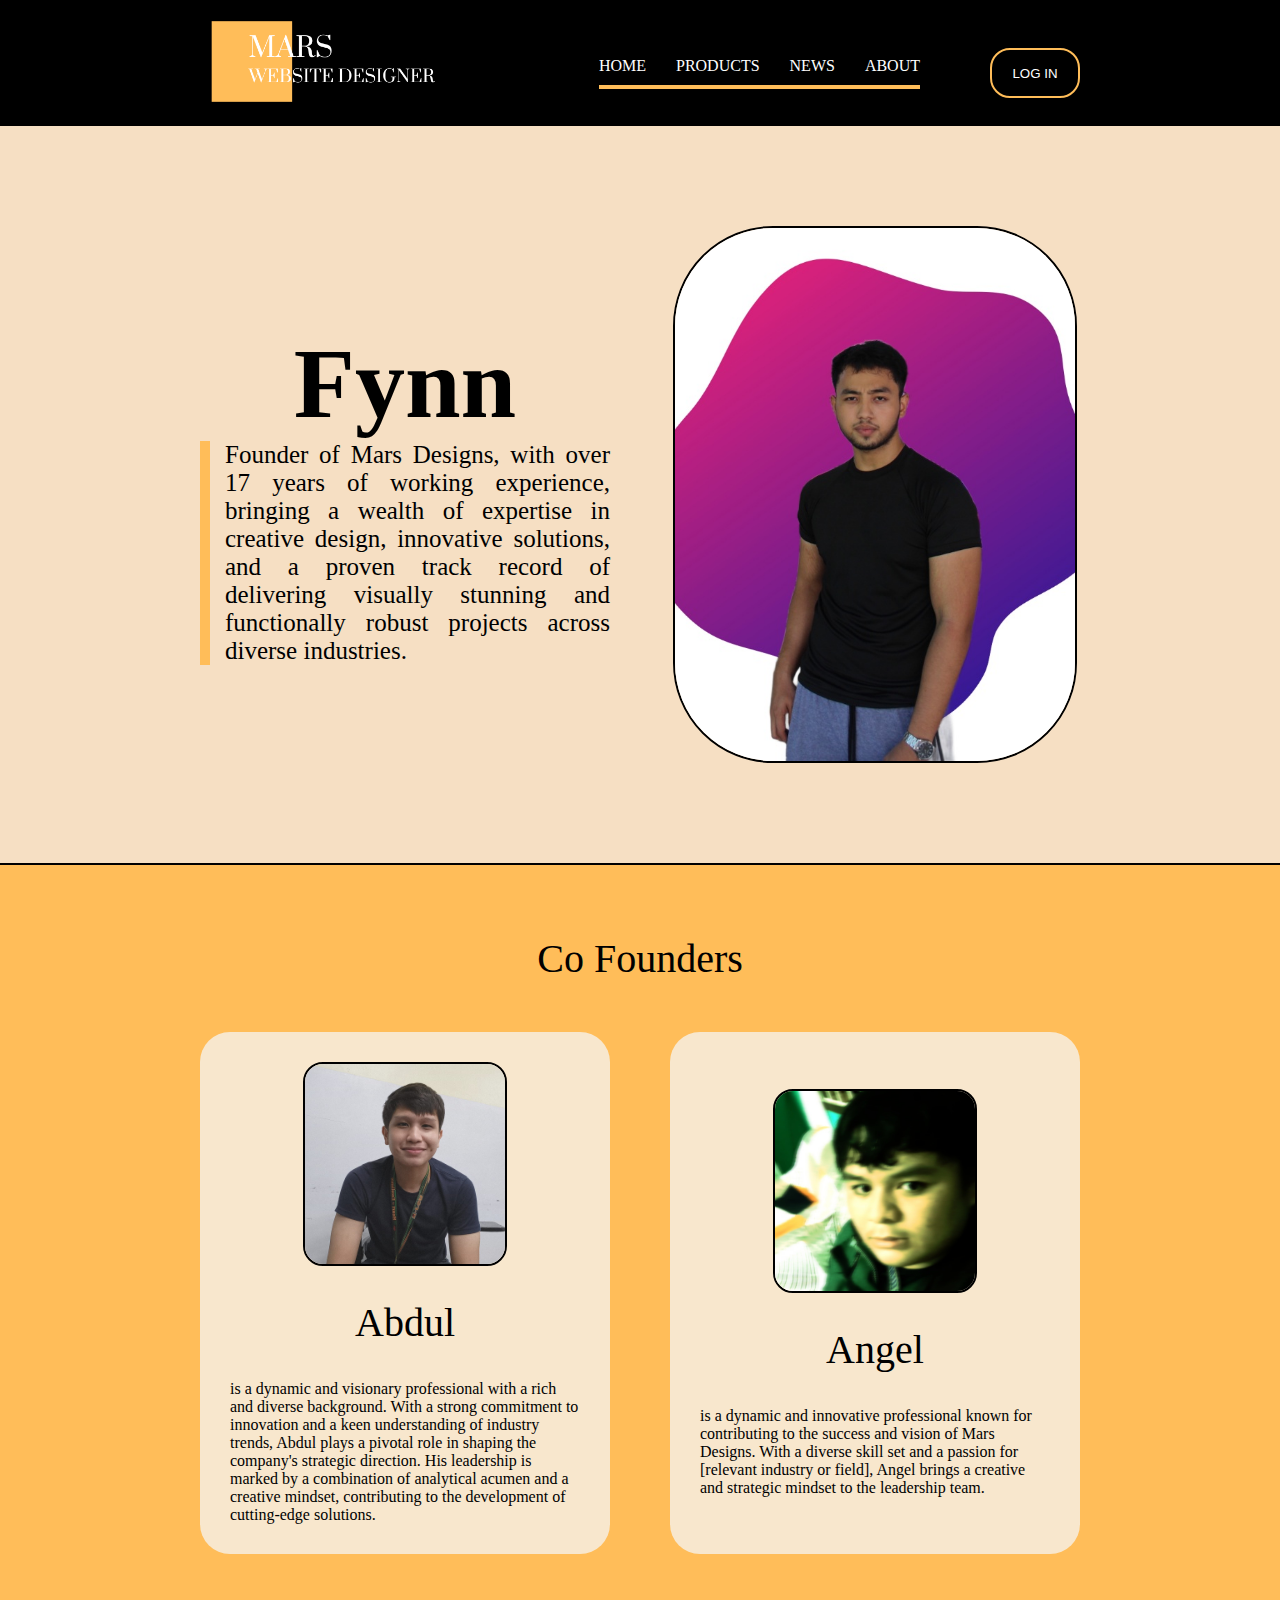
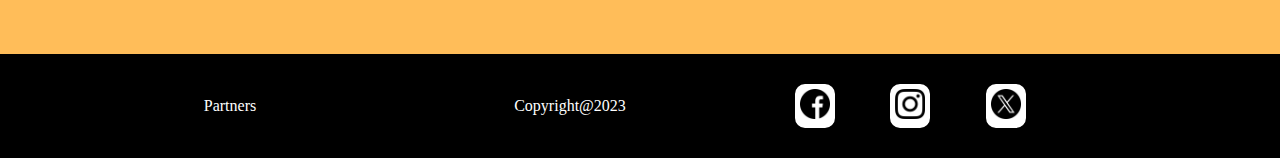
==== pages/about_us.html @ fc21f798 "Finished About Us Page" ====
<!DOCTYPE html>
<html lang="en">
<head>
    <meta charset="UTF-8">
    <meta name="viewport" content="width=device-width, initial-scale=1.0">
    <link rel="stylesheet" href="../styles/styles.css">
    <title>Company: About Us Page</title>
</head>
<body>
    <div class="container">
        <div class="header content">
            <div class="left-side">
                <img src="../resources/logo.png" alt="logo">
            </div>
            <div class="right-side">
                <ul>
                    <li><a href="../index.html">HOME</a></li>
                    <li><a href="products.html">PRODUCTS</a></li>
                    <li><a href="#">NEWS</a></li>
                    <li><a href="about_us.html">ABOUT</a></li> 
                </ul>
                <a href="#"><button>LOG IN</button></a>
            </div>
        </div>
    

        <div class="founder-section content">
            <div class="left-side">
                <h1>Fynn</h1>
                <p>Founder of Mars Designs, with over 17 years of working experience, bringing a wealth of expertise in creative 
                    design, innovative solutions, and a proven track record of delivering visually stunning and functionally robust 
                    projects across diverse industries.</p>
            </div>
            
            <div class="right-side">
                <img src="../resources/founders/fynn.jpg" alt="founder photo">
            </div>
        </div>

        <div class="co-founder-section content">
            <div class="top">
                <p>Co Founders</p>
            </div>

            <div class="bottom">
                <div class="first-coworker co-worker">
                    <img src="../resources/founders/abdul.jpg" alt="co-founder 1">
                    <h2>Abdul</h2>
                    <p>is a dynamic and visionary professional with a rich and diverse background. With a strong commitment to innovation and a keen understanding of
                        industry trends, Abdul plays a pivotal role in shaping the company's strategic direction. His leadership is marked by a combination of analytical acumen and a creative mindset, 
                        contributing to the development of cutting-edge solutions. </p>
                </div>

                <div class="second-coworker co-worker">
                    <img src="../resources/founders/angel.jpg" alt="co-founder 2">
                    <h2>Angel</h2>
                    <p> is a dynamic and innovative professional known for contributing to the success and vision of Mars Designs. With a diverse skill set and a passion for [relevant industry or field], 
                        Angel brings a creative and strategic mindset to the leadership team.</p>
                </div>
            </div>
        </div>

        <div class="footer content">
            <a href="#">Partners</a>
            <p>Copyright@2023</p>
            <div class="social-media">
                <a href="https://www.facebook.com" target="_blank" class="logo"><img src="../resources/homepage/social_media/facebook.png" alt="Facebook Logo" class="soc-med"></a>
                <a href="https://www.instagram.com" target="_blank" class="logo"><img src="../resources/homepage/social_media/instagram.png" alt="Instagram Logo" class="soc-med"></a>
                <a href="https://www.twitter.com" target="_blank" class="logo"><img src="../resources/homepage/social_media/twitter.png" alt="Twitter Logo" class="soc-med"></a>
            </div>
        </div>
    </div>
</body>
</html>
---- styles/styles.css ----
body{
    margin: 0;
    padding: 0;
    background-color: #f6dfc3;
}

.container{
    display: flex;
    flex-direction: column;
}

.content{
    padding: 0 200px;
}

p{
    margin: 0px;
}

.header{
    display: flex;
    background-color: black;
    color: white;
    align-items: center;
    justify-content: space-between;
}

.header *{
    flex: 1;
}

.header .left-side img{
    width: 240px;
    padding-top: 10px;    
}

.header .right-side{
    display: flex;
    justify-content: center;
    align-items: center;
    gap: 70px;
    padding-top: 20px;
}
.header .right-side *{
    flex: 1;
}

.header .right-side ul{
    list-style-type: none;
    display: flex;
    padding: 0;
    gap: 30px;
    border-bottom: 4px solid #FFBD59;
    padding-bottom: 10px;
}

.header .right-side ul li{
    flex: 1;
}

.header .right-side ul li a{
    text-decoration: none;
    color: white;
}

.header .right-side button{
    border: 2px solid #FFBD59;
    color: white;
    background-color: black;
    border-radius: 20px;
    height: 50px;
    width: 90px;
}

.header .right-side button:hover{
    color: black;
    background-color: #FFBD59;
    border: 2px solid black;
}

.hero{
    padding-top: 120px;
    padding-bottom: 150px;
    display: flex;
    justify-content: space-between;
    gap: 50px;
}

.hero *{
    flex: 1;
}

.hero .left-side{
    display: flex;
    flex-direction: column;
    gap: 30px;
}

.hero .left-side .main-text{
    font-size: 65px;
    font-weight: bold;
    flex-basis:auto;
    border-left: 10px solid #FFBD59;
    padding-left: 20px;
}


.hero .left-side .supplement-text{
    font-size: 22px;
    
}

.hero .right-side{
    display: flex;
    align-items: center;
    justify-content: center;
}

.hero .right-side img{
    width: 200px;
    border: 4px solid black;
    border-radius: 20px;
}

.offer-section{
    background-color: black;
    display: flex;
    flex-direction: column;
    color: white;
    padding-top: 50px;
    padding-bottom: 80px;
    justify-content: center;
    gap: 40px;
}

.offer-section .offer{
    display: flex;
    flex-direction: column;
    gap: 30px;
}

.offer-section .offer *{
    flex: 1;
}

.offer-section .top-content{
    font-size: 40px;
    text-align: center;
}

.offer-section .bottom-content{
    display: flex;
    justify-content: space-between;
    gap: 40px;
}

.offer-section .bottom-content *{
    flex: 1;
}

.offer-section .bottom-content .top img{
    width: 300px;
    border: 3px solid #FFBD59;
    border-radius: 20px;
}

.offer-section .bottom-content .bottom p{
    text-align: center;
    font-size: 20px;
    
}

.product-section{
    display: flex;
    padding-top: 100px;
    padding-bottom: 100px;
}

.product-section *{
    flex: 1;
}

.product-section .left-side img{
    width: 280px;
}

.product-section .right-side{
    display: flex;
    flex-direction: column;
    gap: 40px;
    text-align: center;
    align-items: center;
    justify-content: space-between;
}

.product-section .right-side p{
    font-size: 40px;
}

.product-section .right-side a{
    text-decoration: none;
    color: black;
    background-color: #FFBD59;
    padding: 10px;
    border: 2px solid black;
    font-size: 30px;
    display: inline-block;
    width: 200px;
}

.portfolio-section{
    padding-top: 60px;
    padding-bottom: 100px;
    background-color: #FFBD59;
    display: flex;
    flex-direction: column;
    gap: 30px;
    padding-left: 60px;
    padding-right: 60px;
    border-top: 2px solid black;
    border-bottom: 2px solid black;
}

.portfolio-section .top-content{
    text-align: center;
    font-size: 40px;
    color: black;
}

.portfolio-section .image-wrapper .image-list{
    display: grid;
    grid-template-columns: repeat(6, 1fr);
    gap: 30px;
    overflow-x: auto;
}

.portfolio-section .image-wrapper .image-list::-webkit-scrollbar{
    display: none;
}

.portfolio-section .image-wrapper .image-list .image-item{
    width: 500px;
    object-fit: cover;
    border: 2px solid black;
    border-radius: 20px;
}

.footer{
    display: flex;
    justify-content: space-between;
    padding: 30px 200px 30px 60px;
    background-color: black;
    color: white;
    align-items: center;
    text-align: center;
}

.footer *{
    flex: 1;
}

.footer a{
    text-decoration: none;
    color: white;
}

.footer .social-media{
    display: flex;
    gap: 1px;
    justify-content:space-evenly;
    align-items: center;
}

.footer .social-media *{
    flex-grow: 0;
}

.footer .social-media a{
    background-color: white;
    padding: 3px;
    margin: 0;
    border: 2px solid white;
    border-radius: 10px;
}

.footer .social-media a img{
    width: 30px;
}

.product-hero{
    display: flex;
    align-items: center;
    justify-content: center;
    background-color: #FFBD59;
    border-bottom: 2px solid;
    padding-top: 60px;
    padding-bottom: 60px;
    padding-left: 0;
    padding-right: 0;
}

.product-hero .splash-background{
    flex-grow: 1;
    display: flex;
    flex-wrap: wrap;
    padding-top: 60px;
    padding-bottom: 100px;
    padding-left: 200px;
    padding-right: 200px;
    text-align: center;
}

.product-hero .splash-background p{
    font-size: 100px;
    font-weight: bold;
    flex: 1;
}

.product-hero .splash-background span{
    color:#f8e7cd;
    -webkit-text-stroke-width: 2px;
    -webkit-text-stroke-color: black;
}

.product-product-section{
    display: flex;
    flex-direction: column;
    gap: 30px;
    padding-top: 100px;
    padding-bottom: 100px;
}

.product-product-section .top-column{
    text-align: center;
    font-size: 32px;
}

.product-product-section .bottom-column{
    display: flex;
    flex-wrap: wrap;
    gap: 30px;
}

.product-product-section .bottom-column .plan{
    flex: 1;
    background-color: white;
    padding: 30px;
    border-radius: 20px;
    border: 2px solid black;
}

.product-product-section .bottom-column .plan .plan-info{
    font-size: 25px;
    display: flex;
    flex-direction: column;
    gap: 10px;
    padding-right: 40px;
}


.product-product-section .bottom-column .plan .plan-info button{
    padding: 5px;    
    color: white;
    background-color: purple;
    border-radius: 10px;
}

.product-product-section .bottom-column .plan .plan-details{
    display: flex;
    flex-direction: column;
    padding-top: 20px;
    gap: 15px;
}


.product-product-section .bottom-column .plan .plan-details p{
    font-weight: lighter;
}

.founder-section{
    display: flex;
    padding-top: 100px;
    padding-bottom: 100px;
    gap: 60px;
}

.founder-section *{
    flex: 1;
}


.founder-section .left-side h1{
    padding-top: 100px;
    font-size: 100px;
    margin: 0; 
    text-align: center;
}

.founder-section .left-side p{
    font-size: 25px;
    text-align: justify;
    border-left: 10px solid #FFBD59;
    padding-left: 15px;
}

.founder-section .right-side{
    display: flex;
    justify-content: center;
    align-items: center;
}

.founder-section .right-side img{
    flex: 0;
    width: 400px;
    border: 2px solid black;
    border-radius: 100px;
}

.co-founder-section{
    background-color:#FFBD59;
    border-top: 2px solid black;
    padding-top: 70px;
    padding-bottom: 100px;
    display: flex;
    flex-direction: column;
    gap: 50px;
}

.co-founder-section .top{
    text-align: center;
    font-size: 40px;
}

.co-founder-section .bottom{
    display: flex;
    gap: 60px;

}

.co-founder-section .bottom .co-worker{
    display: flex;
    flex: 1;
    justify-content: center;
    align-items: center;
    flex-direction: column;
    padding: 30px;
    border-radius: 30px;
    background-color: #f8e7cd;
}

.co-founder-section .bottom .co-worker *{
    flex: 1;
    flex-grow: 0;
}

.co-founder-section .bottom .co-worker img{
    width: 200px;
    border: 2px solid black;
    border-radius: 20px;
}

.co-founder-section .bottom .co-worker h2{
    font-size: 40px;
    font-weight:400;
}
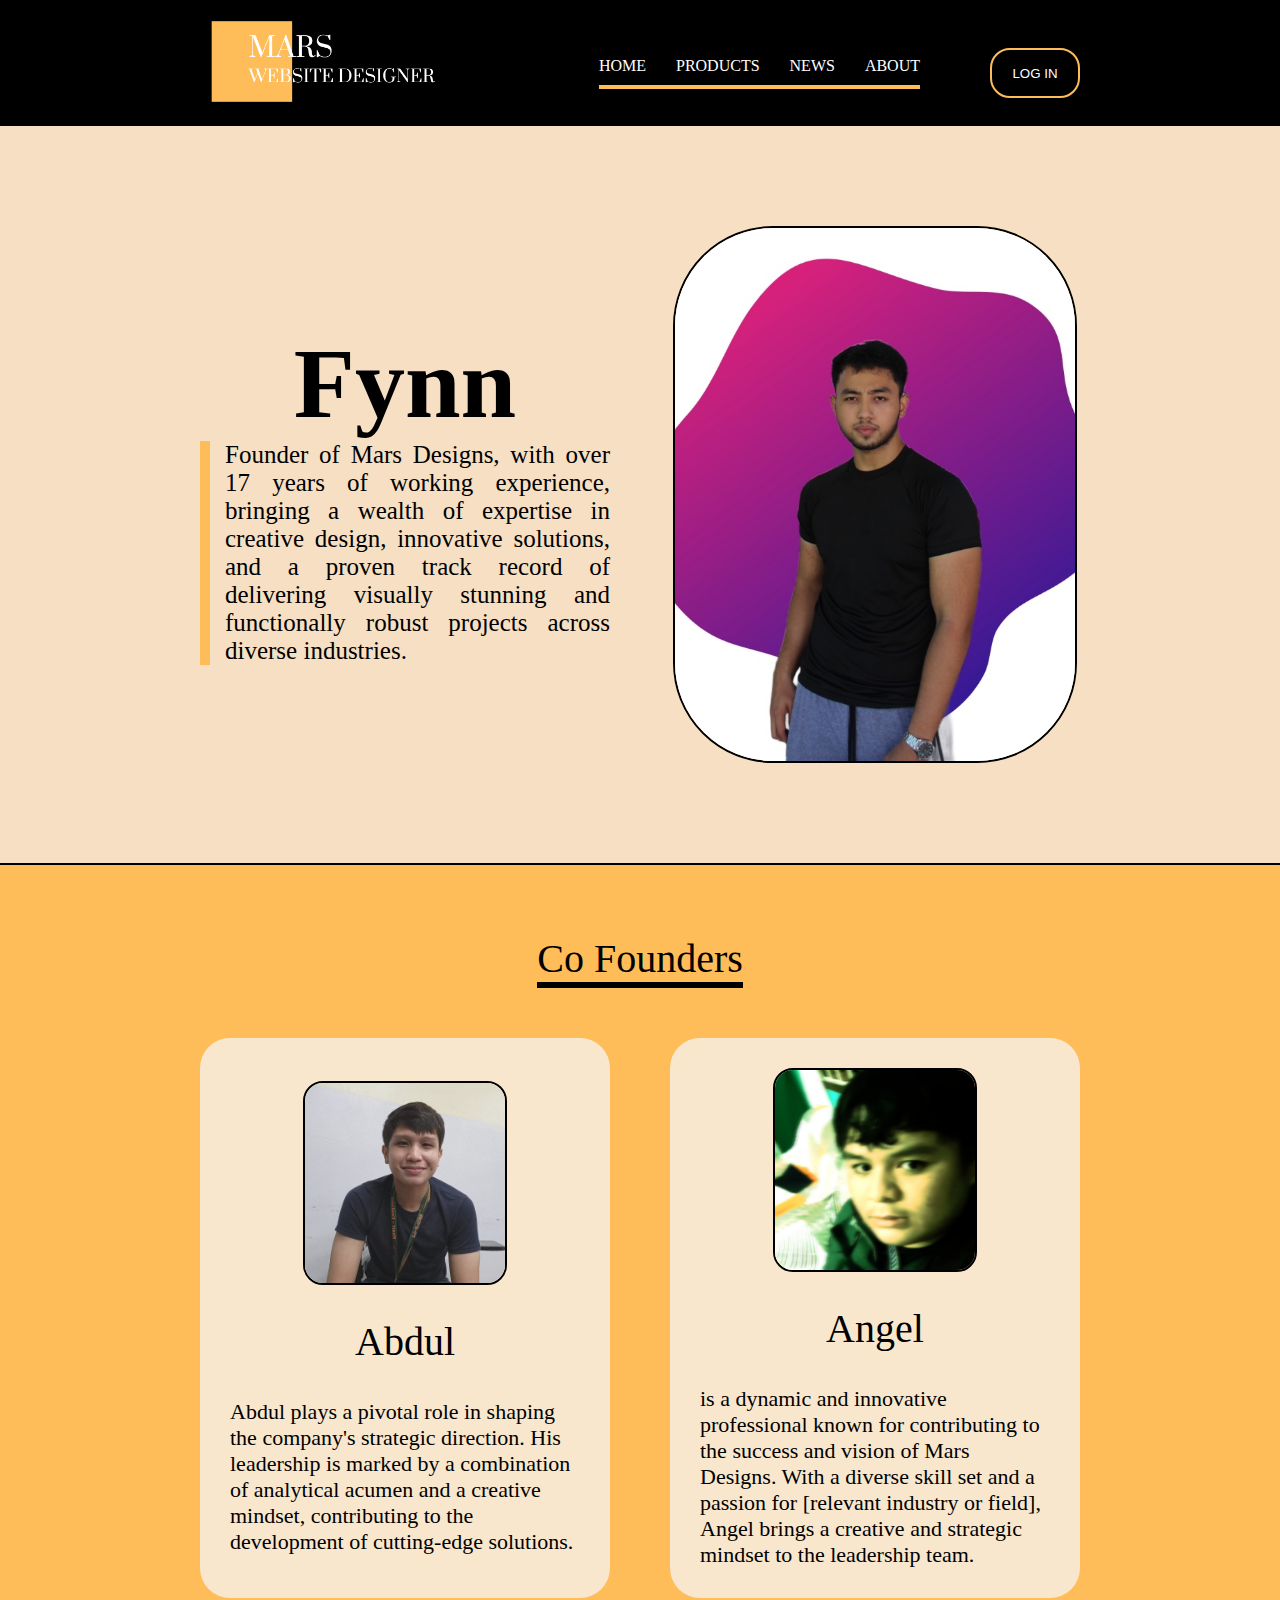
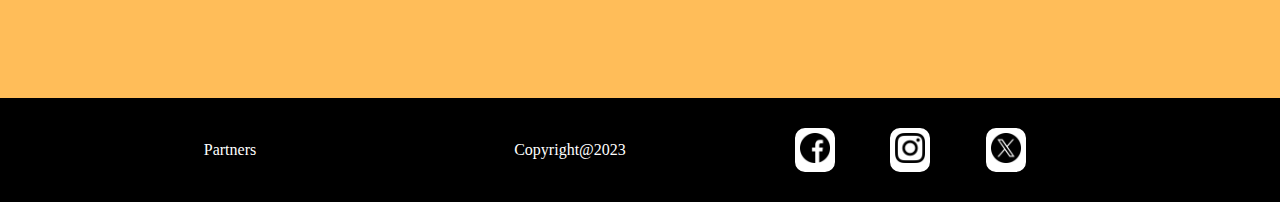
==== commit 63edb06b: "Finished About Us Page" ====
--- a/pages/about_us.html
+++ b/pages/about_us.html
@@ -16,7 +16,7 @@
                 <ul>
                     <li><a href="../index.html">HOME</a></li>
                     <li><a href="products.html">PRODUCTS</a></li>
-                    <li><a href="#">NEWS</a></li>
+                    <li><a href="news.html">NEWS</a></li>
                     <li><a href="about_us.html">ABOUT</a></li> 
                 </ul>
                 <a href="#"><button>LOG IN</button></a>
@@ -46,8 +46,7 @@
                 <div class="first-coworker co-worker">
                     <img src="../resources/founders/abdul.jpg" alt="co-founder 1">
                     <h2>Abdul</h2>
-                    <p>is a dynamic and visionary professional with a rich and diverse background. With a strong commitment to innovation and a keen understanding of
-                        industry trends, Abdul plays a pivotal role in shaping the company's strategic direction. His leadership is marked by a combination of analytical acumen and a creative mindset, 
+                    <p>Abdul plays a pivotal role in shaping the company's strategic direction. His leadership is marked by a combination of analytical acumen and a creative mindset, 
                         contributing to the development of cutting-edge solutions. </p>
                 </div>
 
--- a/styles/styles.css
+++ b/styles/styles.css
@@ -431,6 +431,11 @@
     font-size: 40px;
 }
 
+.co-founder-section .top p{
+    border-bottom: 6px solid black;
+    display: inline-block;
+}
+
 .co-founder-section .bottom{
     display: flex;
     gap: 60px;
@@ -462,4 +467,9 @@
 .co-founder-section .bottom .co-worker h2{
     font-size: 40px;
     font-weight:400;
-}+}
+
+.co-founder-section .bottom .co-worker p{
+    font-size: 22px;
+}
+
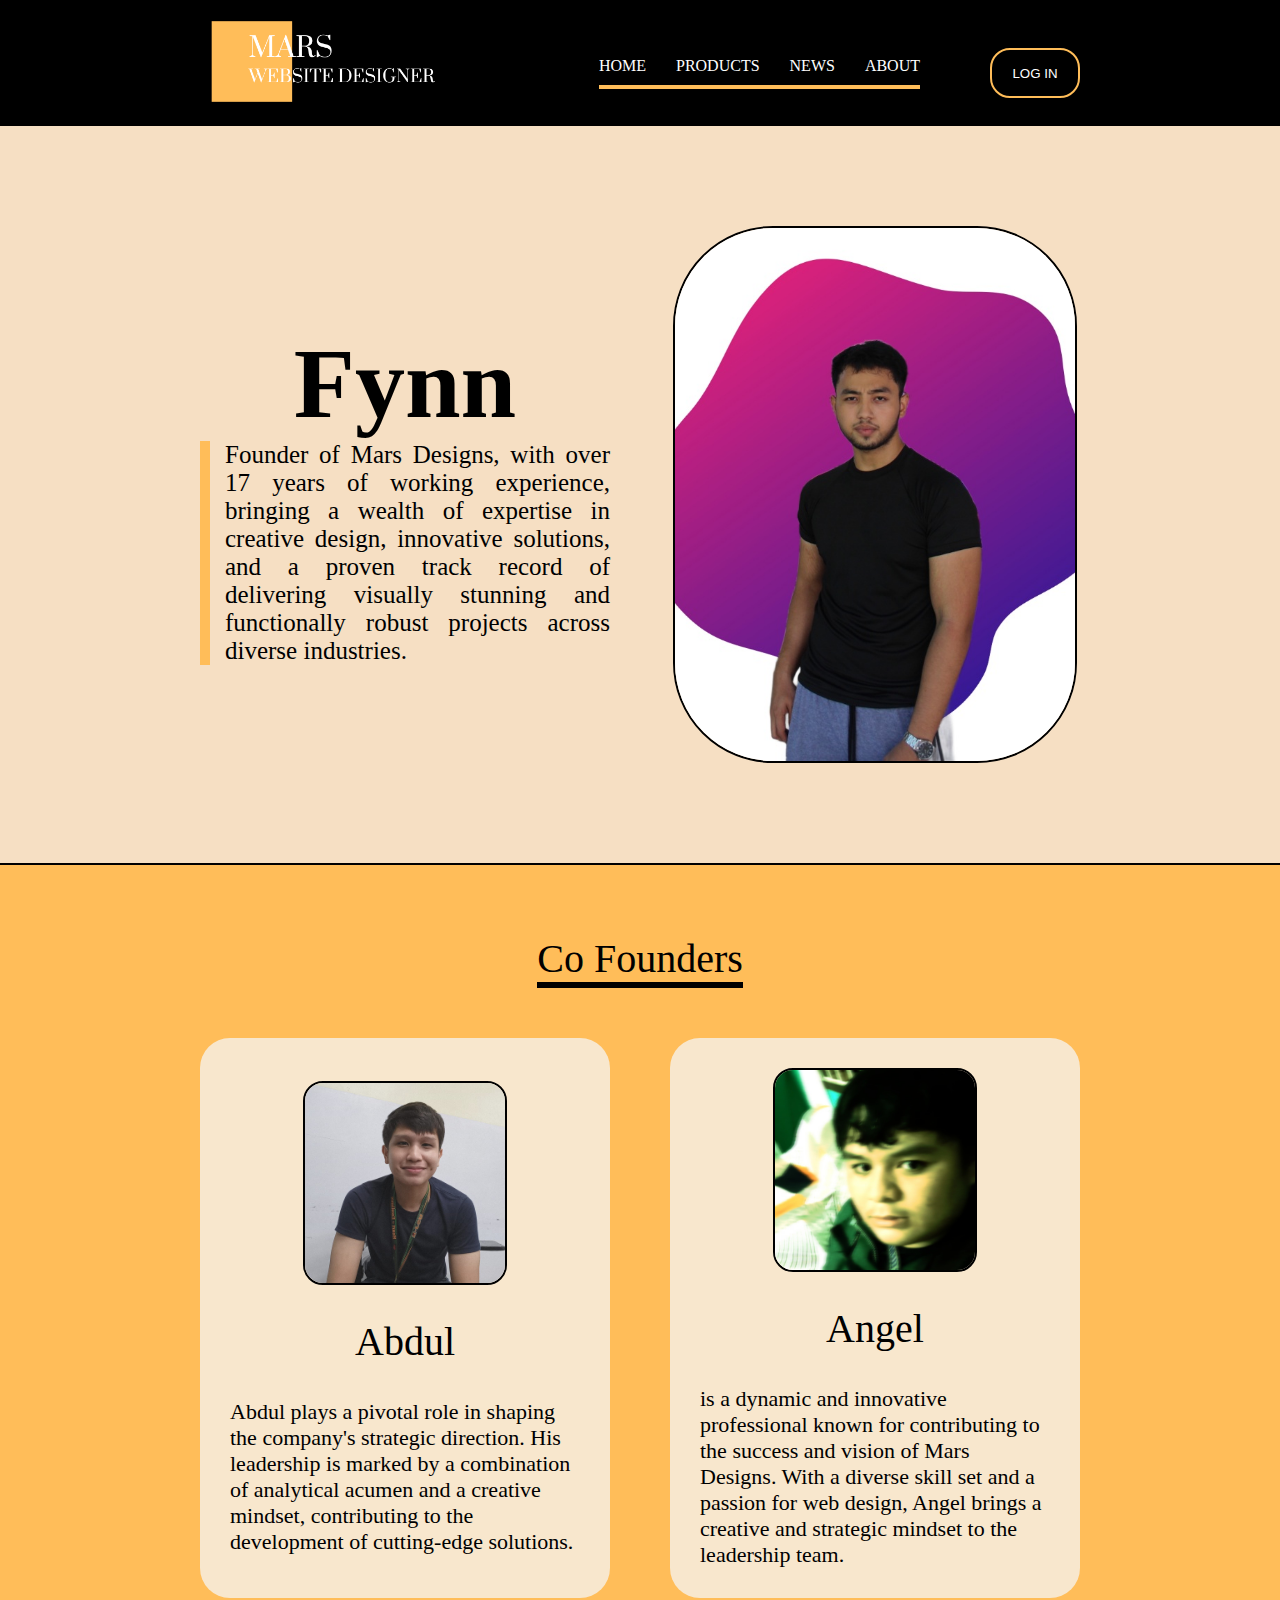
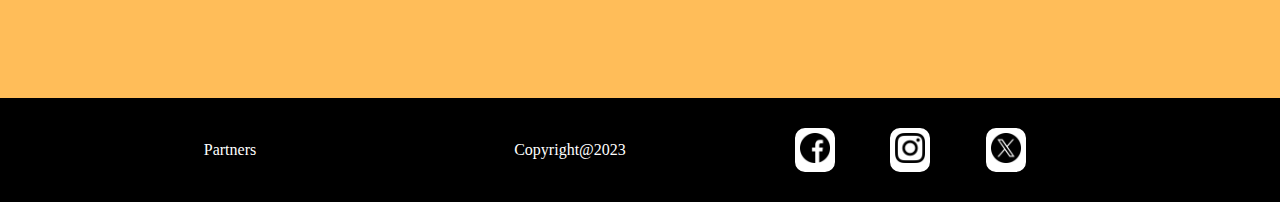
==== commit 0e1cc78a: "Finished Partners Page" ====
--- a/pages/about_us.html
+++ b/pages/about_us.html
@@ -19,7 +19,7 @@
                     <li><a href="news.html">NEWS</a></li>
                     <li><a href="about_us.html">ABOUT</a></li> 
                 </ul>
-                <a href="#"><button>LOG IN</button></a>
+                <a href="login.html"><button>LOG IN</button></a>
             </div>
         </div>
     
@@ -53,14 +53,14 @@
                 <div class="second-coworker co-worker">
                     <img src="../resources/founders/angel.jpg" alt="co-founder 2">
                     <h2>Angel</h2>
-                    <p> is a dynamic and innovative professional known for contributing to the success and vision of Mars Designs. With a diverse skill set and a passion for [relevant industry or field], 
+                    <p> is a dynamic and innovative professional known for contributing to the success and vision of Mars Designs. With a diverse skill set and a passion for web design, 
                         Angel brings a creative and strategic mindset to the leadership team.</p>
                 </div>
             </div>
         </div>
 
         <div class="footer content">
-            <a href="#">Partners</a>
+            <a href="partners.html">Partners</a>
             <p>Copyright@2023</p>
             <div class="social-media">
                 <a href="https://www.facebook.com" target="_blank" class="logo"><img src="../resources/homepage/social_media/facebook.png" alt="Facebook Logo" class="soc-med"></a>
--- a/styles/styles.css
+++ b/styles/styles.css
@@ -473,3 +473,86 @@
     font-size: 22px;
 }
 
+.login-container{
+    display: flex;
+    align-items: center;
+    justify-content: center;
+    padding-top: 150px;
+    padding-bottom: 200px;
+}
+
+.login-container h1{
+    margin: 0px;
+}
+
+.login-container button{
+    border-radius: 10px;
+    border: 1px solid black;
+}
+
+.login-container .login-form{
+    display: flex;
+    flex-direction: column;
+    gap: 20px;
+    background-color: #FFBD59;
+    padding: 20px 80px;
+    border: 2px solid black;
+    border-radius: 20px;
+}
+
+.partners-container{
+    display: flex;
+    flex-direction: column;
+    padding-top: 50px;
+    padding-bottom: 70px;
+    align-items: center;
+    justify-content: center;
+    gap: 30px;
+}
+
+.partners-container .partners-partner-container{
+    display: flex;
+    gap: 250px;
+}
+
+.partners-container *{
+    flex: 1;
+}
+
+.partners-container h1{
+    margin: 0;
+}
+
+.partners-container .left-side{
+    display: flex;
+    flex-direction: column;
+    gap: 40px;
+}
+
+.partners-container .right-side{
+    display: flex;
+    flex-direction: column;
+    gap: 40px;
+}
+
+.partners-container .partner{
+    display: flex;
+    flex-direction: column;
+    align-items: center;
+    justify-content: center;
+    gap: 13px;
+    border-bottom: 4px solid #FFBD59;
+    padding-bottom: 20px;
+}
+
+.partners-container .partner p{
+    font-size: 30px;
+}
+
+.partners-container img{
+    width: 200px;
+    height: 100px;
+    background-color: white;
+    padding: 20px;
+    border: 2px solid black;
+}
